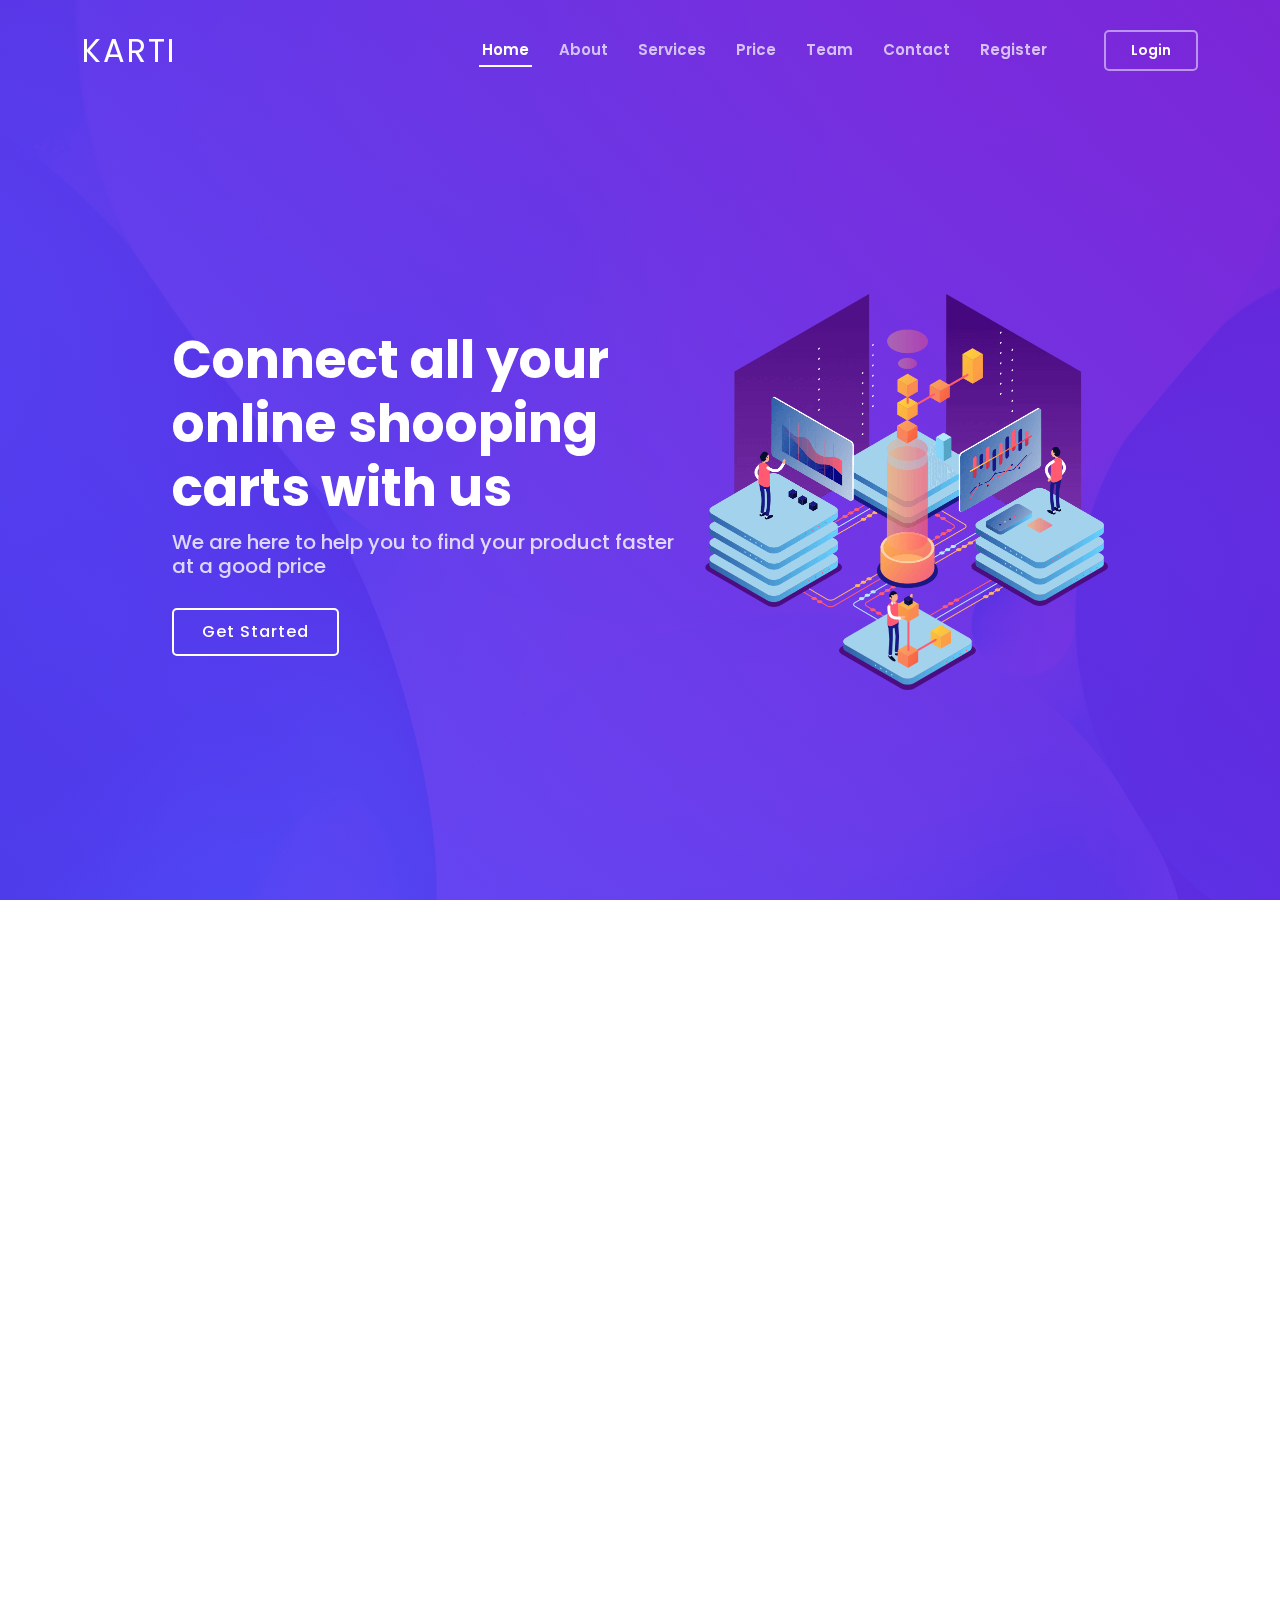
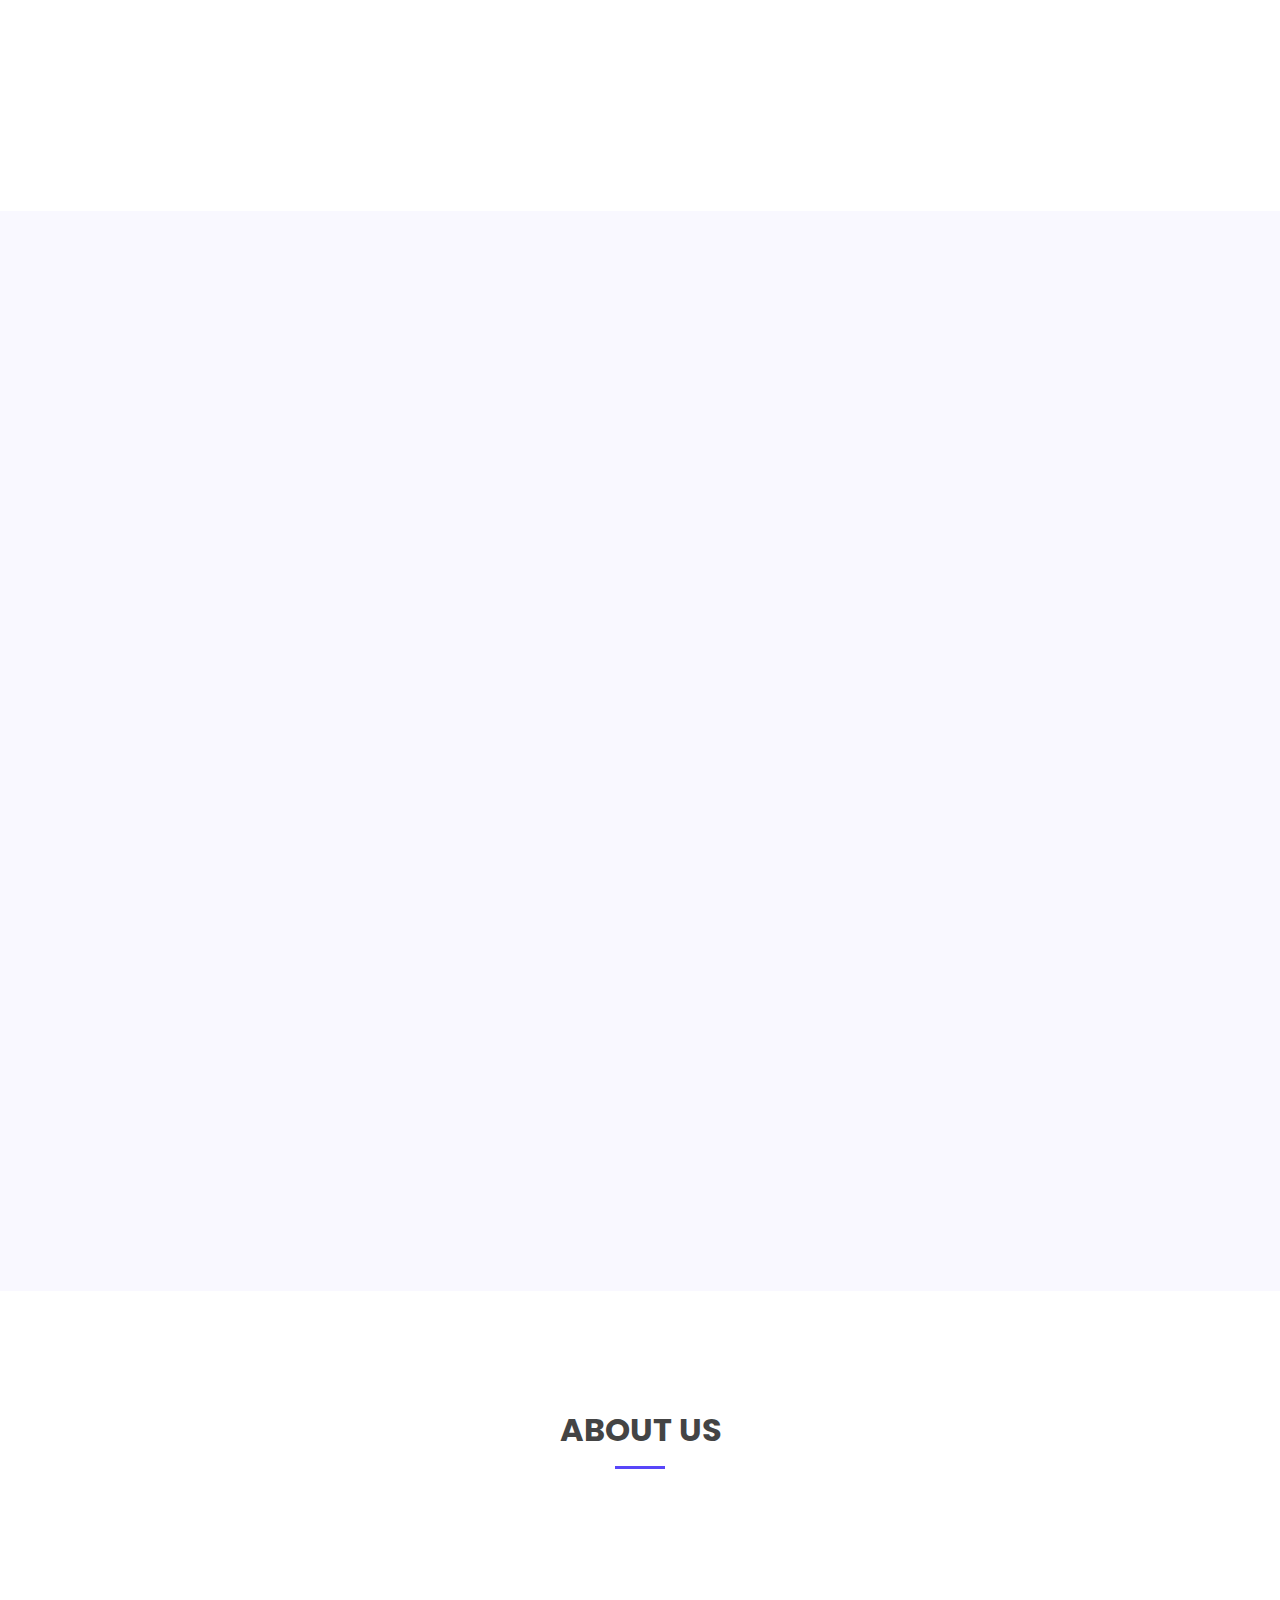
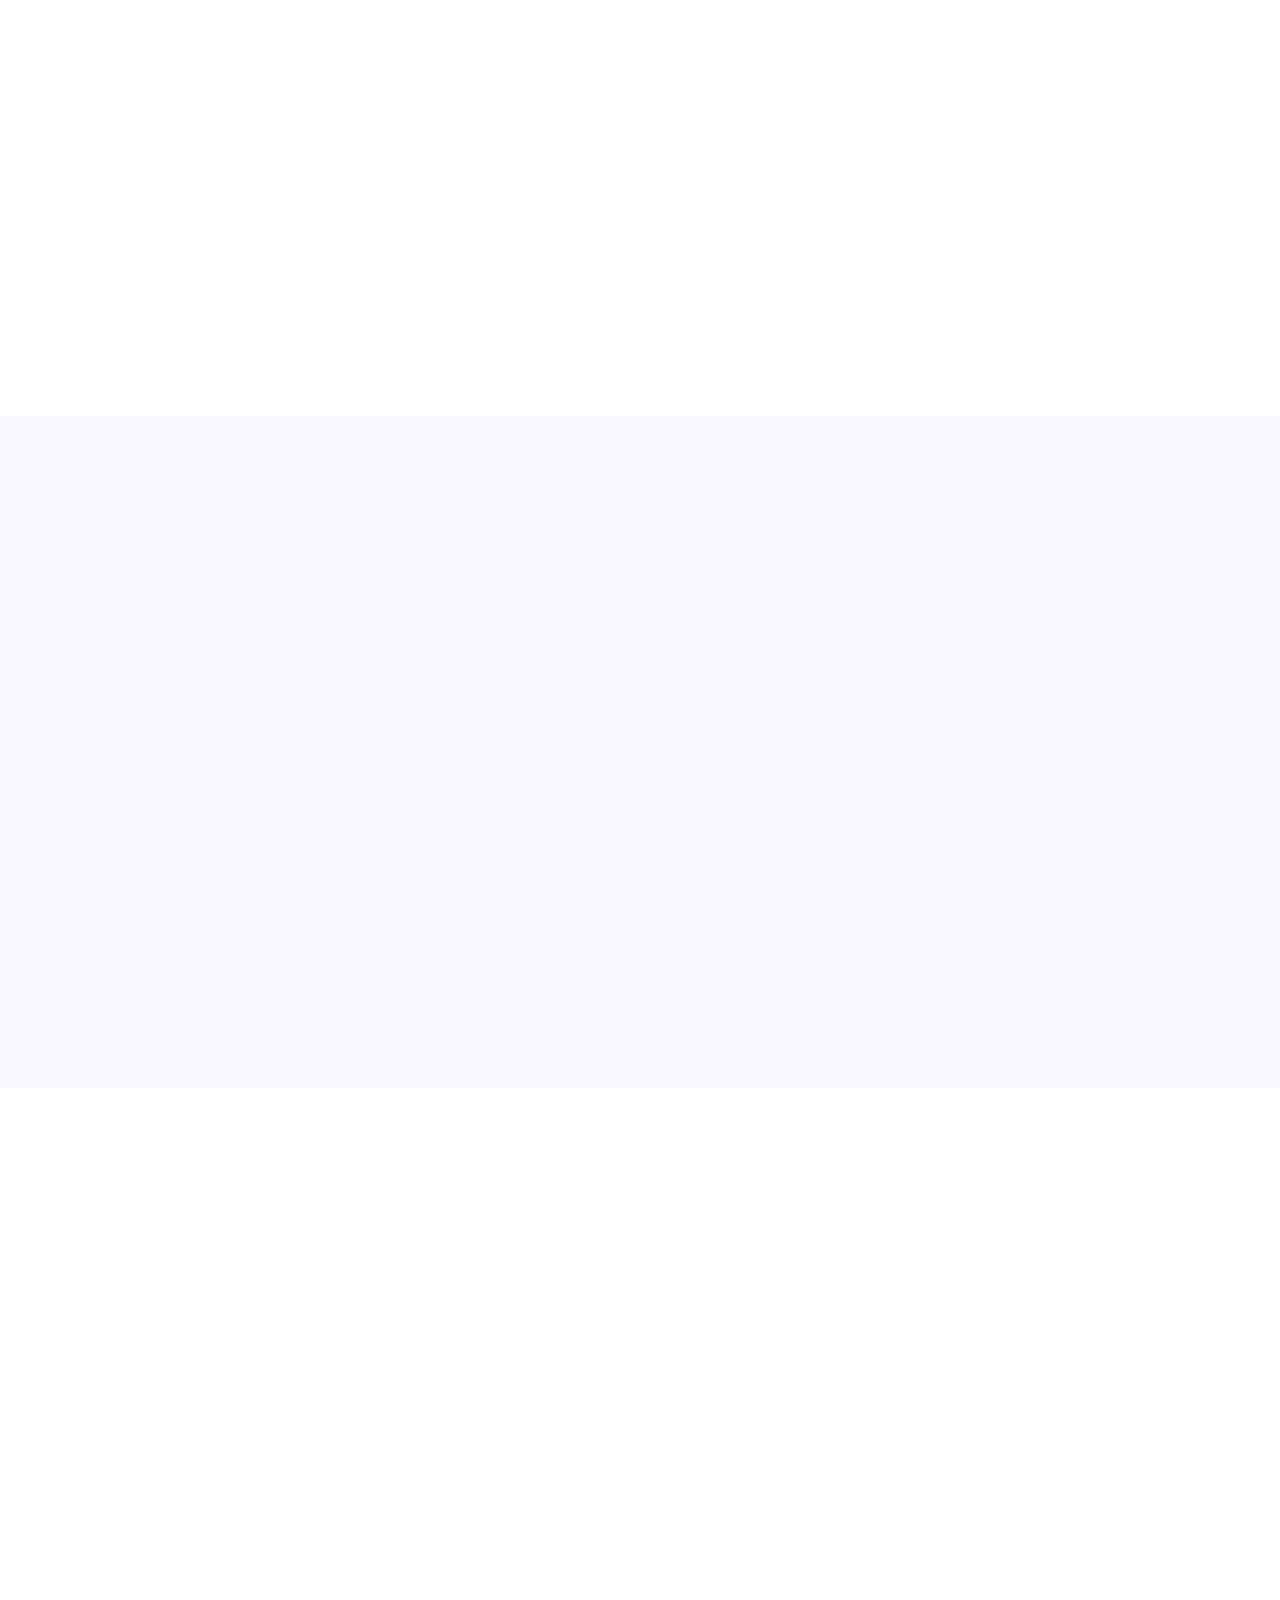
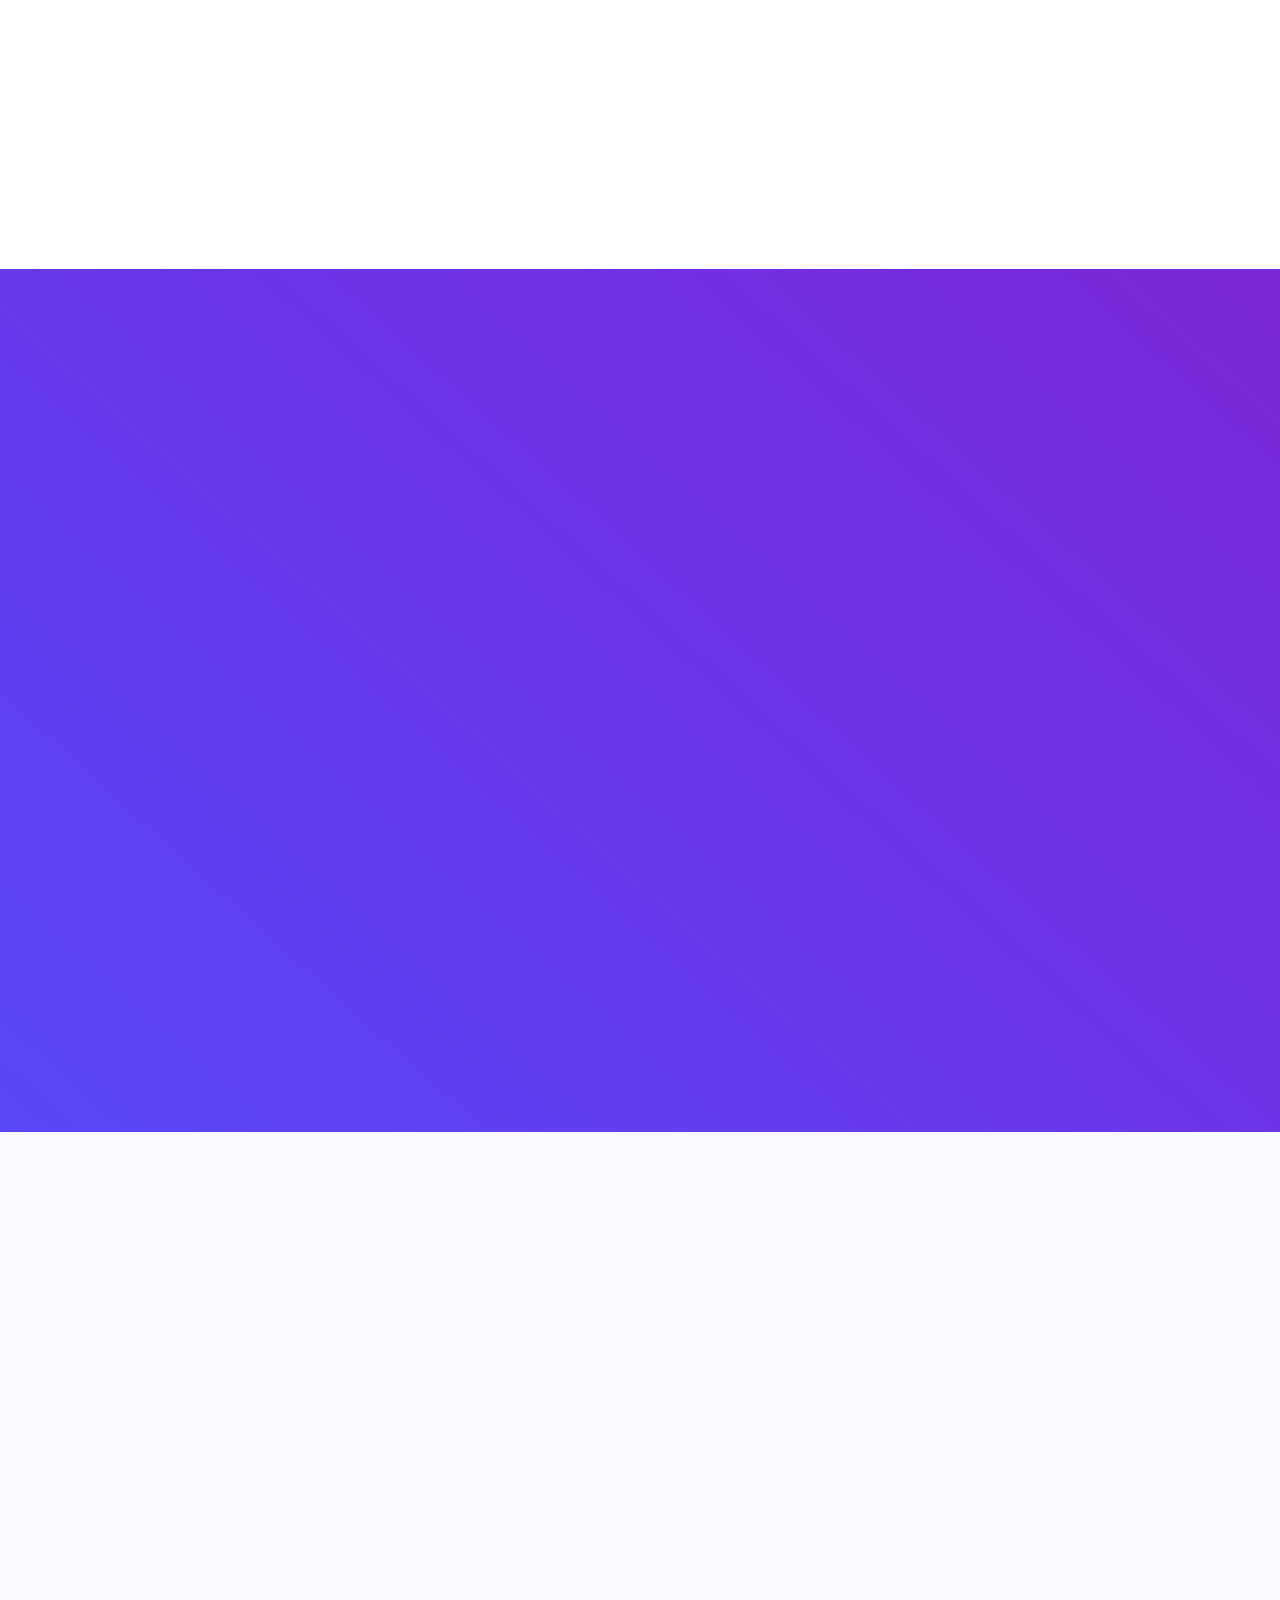
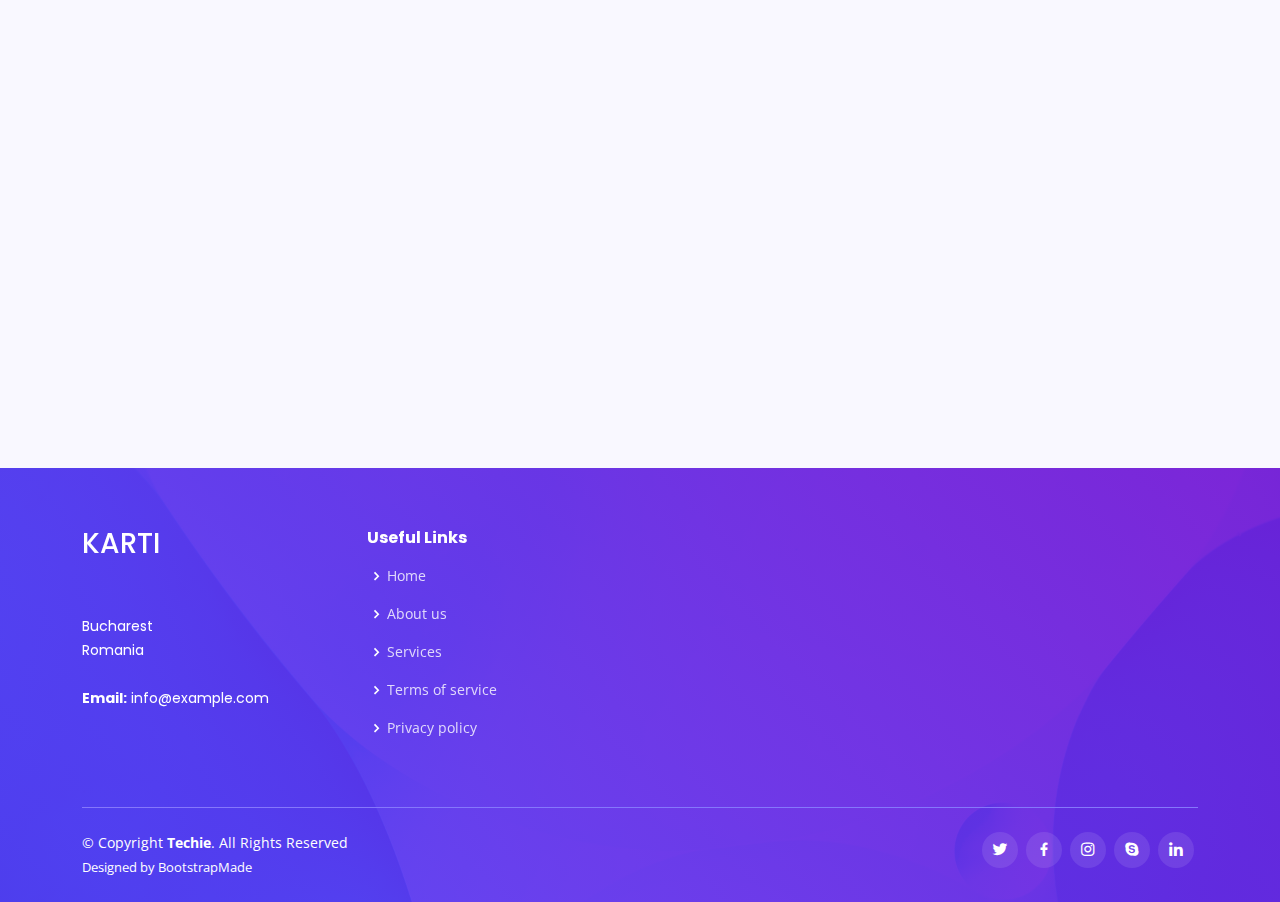
==== frontend/index.html @ e4e4ef31 "adding backend" ====
<!DOCTYPE html>
<html lang="en">

<head>
  <meta charset="utf-8">
  <meta content="width=device-width, initial-scale=1.0" name="viewport">

  <title>Techie Bootstrap Template - Index</title>
  <meta content="" name="description">
  <meta content="" name="keywords">

  <!-- Favicons -->
  <link href="assets/img/favicon.png" rel="icon">
  <link href="assets/img/apple-touch-icon.png" rel="apple-touch-icon">

  <!-- Google Fonts -->
  <link href="https://fonts.googleapis.com/css?family=Open+Sans:300,300i,400,400i,600,600i,700,700i|Roboto:300,300i,400,400i,500,500i,600,600i,700,700i|Poppins:300,300i,400,400i,500,500i,600,600i,700,700i" rel="stylesheet">
  <link rel="stylesheet" href="https://cdn.jsdelivr.net/npm/@fortawesome/fontawesome-free@6.2.1/css/fontawesome.min.css" integrity="sha384-QYIZto+st3yW+o8+5OHfT6S482Zsvz2WfOzpFSXMF9zqeLcFV0/wlZpMtyFcZALm" crossorigin="anonymous">
  <!-- Vendor CSS Files -->
  <link href="assets/vendor/aos/aos.css" rel="stylesheet">
  <link href="assets/vendor/bootstrap/css/bootstrap.min.css" rel="stylesheet">
  <link href="assets/vendor/bootstrap-icons/bootstrap-icons.css" rel="stylesheet">
  <link href="assets/vendor/boxicons/css/boxicons.min.css" rel="stylesheet">
  <link href="assets/vendor/glightbox/css/glightbox.min.css" rel="stylesheet">
  <link href="assets/vendor/swiper/swiper-bundle.min.css" rel="stylesheet">


  <!-- Template Main CSS File -->
  <link href="assets/css/style.css" rel="stylesheet">
  <link href="assets/css/index.css" rel="stylesheet"> 
</head>

<body>

  <!-- ======= Header ======= -->
  <header id="header" class="fixed-top ">
    <div class="container d-flex align-items-center justify-content-between">
      <h1 class="logo"><a href="index.html">Karti</a></h1>
      <!-- Uncomment below if you prefer to use an image logo -->
      <!-- <a href="index.html" class="logo"><img src="assets/img/logo.png" alt="" class="img-fluid"></a>-->

      <nav id="navbar" class="navbar">
        <ul>
          <li><a class="nav-link scrollto active" href="#hero">Home</a></li>
          <li><a class="nav-link scrollto" href="#about">About</a></li>
          <li><a class="nav-link scrollto" href="#services">Services</a></li>
          <li><a class="nav-link scrollto " href="#pricing">Price</a></li>
          <li><a class="nav-link scrollto" href="#teaming">Team</a></li>
          <li><a class="nav-link scrollto" href="#contact">Contact</a></li>
          <li><a class="nav-link scrollto" href="register.html">Register</a></li>
          <li><a class="getstarted scrollto" href="login.html">Login</a></li>
        </ul>
        <i class="bi bi-list mobile-nav-toggle"></i>
      </nav><!-- .navbar -->

    </div>
  </header><!-- End Header -->

  <!-- ======= Hero Section ======= -->
  <section id="hero" class="d-flex align-items-center">

    <div class="container-fluid" data-aos="fade-up">
      <div class="row justify-content-center">
        <div class="col-xl-5 col-lg-6 pt-3 pt-lg-0 order-2 order-lg-1 d-flex flex-column justify-content-center">
          <h1>Connect all your online shooping carts with us</h1>
          <h2>We are here to help you to find your product faster at a good price </h2>
          <div><a href="register.html" class="btn-get-started scrollto">Get Started</a></div>
        </div>
        <div class="col-xl-4 col-lg-6 order-1 order-lg-2 hero-img" data-aos="zoom-in" data-aos-delay="150">
          <img src="assets/img/hero-img.png" class="img-fluid animated" alt="">
        </div>
      </div>
    </div>

  </section><!-- End Hero -->

  <main id="main">


  <!-- ======= Features Section ======= -->
  <section id="features" class="features">
    <div class="container" data-aos="fade-up">

      <div class="section-title">
        <h2>Features</h2>
        <p>Magnam dolores commodi suscipit. Necessitatibus eius consequatur ex aliquid fuga eum quidem. Sit sint consectetur velit. Quisquam quos quisquam cupiditate. Et nemo qui impedit suscipit alias ea. Quia fugiat sit in iste officiis commodi quidem hic quas.</p>
      </div>

      <div class="row">
        <div class="col-lg-6 order-2 order-lg-1 d-flex flex-column align-items-lg-center">
          <div class="icon-box mt-5 mt-lg-0" data-aos="fade-up" data-aos-delay="100">
            <i class="bx bx-receipt"></i>
            <h4>Est labore ad</h4>
            <p>Consequuntur sunt aut quasi enim aliquam quae harum pariatur laboris nisi ut aliquip</p>
          </div>
          <div class="icon-box mt-5" data-aos="fade-up" data-aos-delay="200">
            <i class="bx bx-cube-alt"></i>
            <h4>Harum esse qui</h4>
            <p>Excepteur sint occaecat cupidatat non proident, sunt in culpa qui officia deserunt</p>
          </div>
          <div class="icon-box mt-5" data-aos="fade-up" data-aos-delay="300">
            <i class="bx bx-images"></i>
            <h4>Aut occaecati</h4>
            <p>Aut suscipit aut cum nemo deleniti aut omnis. Doloribus ut maiores omnis facere</p>
          </div>
          <div class="icon-box mt-5" data-aos="fade-up" data-aos-delay="400">
            <i class="bx bx-shield"></i>
            <h4>Beatae veritatis</h4>
            <p>Expedita veritatis consequuntur nihil tempore laudantium vitae denat pacta</p>
          </div>
        </div>
        <div class="image col-lg-6 order-1 order-lg-2 " data-aos="zoom-in" data-aos-delay="100">
          <img src="assets/img/features.svg" alt="" class="img-fluid">
        </div>
      </div>

    </div>
  </section><!-- End Features Section -->


    <!-- ======= Services Section ======= -->
    <section id="services" class="services section-bg">
      <div class="container" data-aos="fade-up">

        <div class="section-title">
          <h2>Services</h2>
          <p>Magnam dolores commodi suscipit. Necessitatibus eius consequatur ex aliquid fuga eum quidem. Sit sint consectetur velit. Quisquam quos quisquam cupiditate. Et nemo qui impedit suscipit alias ea. Quia fugiat sit in iste officiis commodi quidem hic quas.</p>
        </div>

        <div class="row gy-4">
          <div class="col-lg-4 col-md-6 d-flex align-items-stretch" data-aos="zoom-in" data-aos-delay="100">
            <div class="icon-box iconbox-blue">
              <div class="icon">
                <svg width="100" height="100" viewBox="0 0 600 600" xmlns="http://www.w3.org/2000/svg">
                  <path stroke="none" stroke-width="0" fill="#f5f5f5" d="M300,521.0016835830174C376.1290562159157,517.8887921683347,466.0731472004068,529.7835943286574,510.70327084640275,468.03025145048787C554.3714126377745,407.6079735673963,508.03601936045806,328.9844924480964,491.2728898941984,256.3432110539036C474.5976632858925,184.082847569629,479.9380746630129,96.60480741107993,416.23090153303,58.64404602377083C348.86323505073057,18.502131276798302,261.93793281208167,40.57373210992963,193.5410806939664,78.93577620505333C130.42746243093433,114.334589627462,98.30271207620316,179.96522072025542,76.75703585869454,249.04625023123273C51.97151888228291,328.5150500222984,13.704378332031375,421.85034740162234,66.52175969318436,486.19268352777647C119.04800174914682,550.1803526380478,217.28368757567262,524.383925680826,300,521.0016835830174"></path>
                </svg>
                <i class="bx bxl-dribbble"></i>
              </div>
              <h4><a href="">Lorem Ipsum</a></h4>
              <p>Voluptatum deleniti atque corrupti quos dolores et quas molestias excepturi</p>
            </div>
          </div>

          <div class="col-lg-4 col-md-6 d-flex align-items-stretch" data-aos="zoom-in" data-aos-delay="200">
            <div class="icon-box iconbox-orange ">
              <div class="icon">
                <svg width="100" height="100" viewBox="0 0 600 600" xmlns="http://www.w3.org/2000/svg">
                  <path stroke="none" stroke-width="0" fill="#f5f5f5" d="M300,582.0697525312426C382.5290701553225,586.8405444964366,449.9789794690241,525.3245884688669,502.5850820975895,461.55621195738473C556.606425686781,396.0723002908107,615.8543463187945,314.28637112970534,586.6730223649479,234.56875336149918C558.9533121215079,158.8439757836574,454.9685369536778,164.00468322053177,381.49747125262974,130.76875717737553C312.15926192815925,99.40240125094834,248.97055460311594,18.661163978235184,179.8680185752513,50.54337015887873C110.5421016452524,82.52863877960104,119.82277516462835,180.83849132639028,109.12597500060166,256.43424936330496C100.08760227029461,320.3096726198365,92.17705696193138,384.0621239912766,124.79988738764834,439.7174275375508C164.83382741302287,508.01625554203684,220.96474134820875,577.5009287672846,300,582.0697525312426"></path>
                </svg>
                <i class="bx bx-file"></i>
              </div>
              <h4><a href="">Sed Perspiciatis</a></h4>
              <p>Duis aute irure dolor in reprehenderit in voluptate velit esse cillum dolore</p>
            </div>
          </div>

          <div class="col-lg-4 col-md-6 d-flex align-items-stretch" data-aos="zoom-in" data-aos-delay="300">
            <div class="icon-box iconbox-pink">
              <div class="icon">
                <svg width="100" height="100" viewBox="0 0 600 600" xmlns="http://www.w3.org/2000/svg">
                  <path stroke="none" stroke-width="0" fill="#f5f5f5" d="M300,541.5067337569781C382.14930387511276,545.0595476570109,479.8736841581634,548.3450877840088,526.4010558755058,480.5488172755941C571.5218469581645,414.80211281144784,517.5187510058486,332.0715597781072,496.52539010469104,255.14436215662573C477.37192572678356,184.95920475031193,473.57363656557914,105.61284051026155,413.0603344069578,65.22779650032875C343.27470386102294,18.654635553484475,251.2091493199835,5.337323636656869,175.0934190732945,40.62881213300186C97.87086631185822,76.43348514350839,51.98124368387456,156.15599469081315,36.44837278890362,239.84606092416172C21.716077023791087,319.22268207091537,43.775223500013084,401.1760424656574,96.891909868211,461.97329694683043C147.22146801428983,519.5804099606455,223.5754009179313,538.201503339737,300,541.5067337569781"></path>
                </svg>
                <i class="bx bx-tachometer"></i>
              </div>
              <h4><a href="">Magni Dolores</a></h4>
              <p>Excepteur sint occaecat cupidatat non proident, sunt in culpa qui officia</p>
            </div>
          </div>

          <div class="col-lg-4 col-md-6 d-flex align-items-stretch" data-aos="zoom-in" data-aos-delay="100">
            <div class="icon-box iconbox-yellow">
              <div class="icon">
                <svg width="100" height="100" viewBox="0 0 600 600" xmlns="http://www.w3.org/2000/svg">
                  <path stroke="none" stroke-width="0" fill="#f5f5f5" d="M300,503.46388370962813C374.79870501325706,506.71871716319447,464.8034551963731,527.1746412648533,510.4981551193396,467.86667711651364C555.9287308511215,408.9015244558933,512.6030010748507,327.5744911775523,490.211057578863,256.5855673507754C471.097692560561,195.9906835881958,447.69079081568157,138.11976852964426,395.19560036434837,102.3242989838813C329.3053358748298,57.3949838291264,248.02791733380457,8.279543830951368,175.87071277845988,42.242879143198664C103.41431057327972,76.34704239035025,93.79494320519305,170.9812938413882,81.28167332365135,250.07896920659033C70.17666984294237,320.27484674793965,64.84698225790005,396.69656628748305,111.28512138212992,450.4950937839243C156.20124167950087,502.5303643271138,231.32542653798444,500.4755392045468,300,503.46388370962813"></path>
                </svg>
                <i class="bx bx-layer"></i>
              </div>
              <h4><a href="">Nemo Enim</a></h4>
              <p>At vero eos et accusamus et iusto odio dignissimos ducimus qui blanditiis</p>
            </div>
          </div>

          <div class="col-lg-4 col-md-6 d-flex align-items-stretch" data-aos="zoom-in" data-aos-delay="200">
            <div class="icon-box iconbox-red">
              <div class="icon">
                <svg width="100" height="100" viewBox="0 0 600 600" xmlns="http://www.w3.org/2000/svg">
                  <path stroke="none" stroke-width="0" fill="#f5f5f5" d="M300,532.3542879108572C369.38199826031484,532.3153073249985,429.10787420159085,491.63046689027357,474.5244479745417,439.17860296908856C522.8885846962883,383.3225815378663,569.1668002868075,314.3205725914397,550.7432151929288,242.7694973846089C532.6665558377875,172.5657663291529,456.2379748765914,142.6223662098291,390.3689995646985,112.34683881706744C326.66090330228417,83.06452184765237,258.84405631176094,53.51806209861945,193.32584062364296,78.48882559362697C121.61183558270385,105.82097193414197,62.805066853699245,167.19869350419734,48.57481801355237,242.6138429142374C34.843463184063346,315.3850353017275,76.69343916112496,383.4422959591041,125.22947124332185,439.3748458443577C170.7312796277747,491.8107796887764,230.57421082200815,532.3932930995766,300,532.3542879108572"></path>
                </svg>
                <i class="bx bx-slideshow"></i>
              </div>
              <h4><a href="">Dele Cardo</a></h4>
              <p>Quis consequatur saepe eligendi voluptatem consequatur dolor consequuntur</p>
            </div>
          </div>

          <div class="col-lg-4 col-md-6 d-flex align-items-stretch" data-aos="zoom-in" data-aos-delay="300">
            <div class="icon-box iconbox-teal">
              <div class="icon">
                <svg width="100" height="100" viewBox="0 0 600 600" xmlns="http://www.w3.org/2000/svg">
                  <path stroke="none" stroke-width="0" fill="#f5f5f5" d="M300,566.797414625762C385.7384707136149,576.1784315230908,478.7894351017131,552.8928747891023,531.9192734346935,484.94944893311C584.6109503024035,417.5663521118492,582.489472248146,322.67544863468447,553.9536738515405,242.03673114598146C529.1557734026468,171.96086150256528,465.24506316201064,127.66468636344209,395.9583748389544,100.7403814666027C334.2173773831606,76.7482773500951,269.4350130405921,84.62216499799875,207.1952322260088,107.2889140133804C132.92018162631612,134.33871894543012,41.79353780512637,160.00259165414826,22.644507872594943,236.69541883565114C3.319112789854554,314.0945973066697,72.72355303640163,379.243833228382,124.04198916343866,440.3218312028393C172.9286146004772,498.5055451809895,224.45579914871206,558.5317968840102,300,566.797414625762"></path>
                </svg>
                <i class="bx bx-arch"></i>
              </div>
              <h4><a href="">Divera Don</a></h4>
              <p>Modi nostrum vel laborum. Porro fugit error sit minus sapiente sit aspernatur</p>
            </div>
          </div>

        </div>

      </div>
    </section><!-- End Services Section -->

  

    <!-- ======= About Section ======= -->
    <section id="about" class="about">
      <div class="container">
        <div class="section-title">
          <h2>About us</h2>
        </div>
        <div class="row">
          <div class="col-lg-6 order-1 order-lg-2" data-aos="zoom-in" data-aos-delay="150">
            <img src="assets/img/about.jpg" class="img-fluid" alt="">
          </div>
          <div class="col-lg-6 pt-4 pt-lg-0 order-2 order-lg-1 content" data-aos="fade-right">
            <h3>Voluptatem dignissimos provident quasi corporis</h3>
            <p class="fst-italic">
              Lorem ipsum dolor sit amet, consectetur adipiscing elit, sed do eiusmod tempor incididunt ut labore et dolore
              magna aliqua.
            </p>
            <ul>
              <li><i class="bi bi-check-circle"></i> Ullamco laboris nisi ut aliquip ex ea commodo consequat.</li>
              <li><i class="bi bi-check-circle"></i> Duis aute irure dolor in reprehenderit in voluptate velit.</li>
              <li><i class="bi bi-check-circle"></i> Ullamco laboris nisi ut aliquip ex ea commodo consequat. Duis aute irure dolor in reprehenderit in voluptate trideta storacalaperda mastiro dolore eu fugiat nulla pariatur.</li>
            </ul>
            <a href="#" class="read-more">Read More <i class="bi bi-long-arrow-right"></i></a>
          </div>
        </div>

      </div>
    </section><!-- End About Section -->


    <!-- ======= Testimonials Section ======= -->
    <section id="teaming" class="testimonials section-bg">
      <div class="container" data-aos="fade-up">

        <div class="section-title">
          <h2>Team</h2>
        </div>

        <div class="testimonials-slider swiper" data-aos="fade-up" data-aos-delay="100">
          <div class="swiper-wrapper">

           
   
        
          
          <div class="swiper-slide ">
            <div class="testimonial-item">
            <div class="card card-cart-website  shadow-sm">
                <div class="text-center">
                    <div class="img-hover-zoom img-hover-zoom--colorize-card-cart-website">
                        <img class="shadow" src="https://source.unsplash.com/rDEOVtE7vOs/600x600"
                            alt="Another Image zoom-on-hover effect">
                    </div>
                </div>
                <div class="card-body">
                    <div class="clearfix mb-3"></div>
                    <div class="my-2 text-center">
                        <h1>Mia Wallace</h1>
                    </div>
                    <div class="mb-3">
                        <h2 class="text-uppercase text-center role">Senior Frontend Developer</h2>
                    </div>
                    <div class="box box-card-cart-website">
                        <div>
                            <ul class="list-inline">
                                <li class="list-inline-item"><i class="fab fab-card-cart-website fa-github"></i></li>
                                <li class="list-inline-item"><i class="fab fab-card-cart-website fa-linkedin-in"></i></li>
                                <li class="list-inline-item"><i class="fab fab-card-cart-website fa-instagram"></i></li>
                                <li class="list-inline-item"><i class="fab fab-card-cart-website fa-twitter"></i></li>
                            </ul>

                        </div>
                    </div>
                </div>
            </div>
          </div>
        </div>

        <div class="swiper-slide ">
          <div class="testimonial-item">
          <div class="card card-cart-website shadow-sm">
              <div class="text-center">
                  <div class="img-hover-zoom img-hover-zoom--colorize-card-cart-website">
                      <img class="shadow" src="https://source.unsplash.com/rDEOVtE7vOs/600x600"
                          alt="Another Image zoom-on-hover effect">
                  </div>
              </div>
              <div class="card-body">
                  <div class="clearfix mb-3"></div>
                  <div class="my-2 text-center">
                      <h1 class="h1-card-cart-website">Mia Wallace</h1>
                  </div>
                  <div class="mb-3">
                      <h2 class="text-uppercase text-center role">Senior Frontend Developerrr</h2>
                  </div>
                  <div class="box box-card-cart-website">
                      <div>
                          <ul class="list-inline">
                              <li class="list-inline-item"><i class="fab fa-github"></i></li>
                              <li class="list-inline-item"><i class="fab fa-linkedin-in"></i></li>
                              <li class="list-inline-item"><i class="fab fa-instagram"></i></li>
                              <li class="list-inline-item"><i class="fab fa-twitter"></i></li>
                          </ul>

                      </div>
                  </div>
              </div>
          </div>
        </div>
      </div>


        <div class="swiper-slide">
          <div class="card card-cart-website h-100 shadow-sm">
              <div class="text-center">
                  <div class="img-hover-zoom img-hover-zoom--colorize-card-cart-website">
                      <img class="shadow" src="https://source.unsplash.com/rDEOVtE7vOs/600x600"
                          alt="Another Image zoom-on-hover effect">
                  </div>
              </div>
              <div class="card-body">
                  <div class="clearfix mb-3"></div>
                  <div class="my-2 text-center">
                      <h1>Mia Wallace</h1>
                  </div>
                  <div class="mb-3">
                      <h2 class="text-uppercase text-center role">dev</h2>
                  </div>
                  <div class="box">
                      <div>
                          <ul class="list-inline">
                              <li class="list-inline-item"><i class="fab fa-github"></i></li>
                              <li class="list-inline-item"><i class="fab fa-linkedin-in"></i></li>
                              <li class="list-inline-item"><i class="fab fa-instagram"></i></li>
                              <li class="list-inline-item"><i class="fab fa-twitter"></i></li>
                          </ul>

                      </div>
                  </div>
              </div>
          </div>
      </div>
    </div>
          <div class="swiper-pagination"></div>
        </div>

      </div>
    </section><!-- End Testimonials Section -->

    

    <!-- ======= Pricing Section ======= -->
    <section id="pricing" class="pricing section-bg">
      <div class="container" data-aos="fade-up">

        <div class="section-title">
          <h2>Pricing</h2>
          <p>Magnam dolores commodi suscipit. Necessitatibus eius consequatur ex aliquid fuga eum quidem. Sit sint consectetur velit. Quisquam quos quisquam cupiditate. Et nemo qui impedit suscipit alias ea. Quia fugiat sit in iste officiis commodi quidem hic quas.</p>
        </div>

        <div class="row">

          <div class="col-lg-4 col-md-6" data-aos="fade-up" data-aos-delay="100">
            <div class="box">
              <h3>Free</h3>
              <h4><sup>$</sup>0<span> / month</span></h4>
              <ul>
                <li>Aida dere</li>
                <li>Nec feugiat nisl</li>
                <li>Nulla at volutpat dola</li>
                <li class="na">Pharetra massa</li>
                <li class="na">Massa ultricies mi</li>
              </ul>
              <div class="btn-wrap">
                <a href="#" class="btn-buy">Buy Now</a>
              </div>
            </div>
          </div>

          <div class="col-lg-4 col-md-6 mt-4 mt-md-0" data-aos="fade-up" data-aos-delay="200">
            <div class="box featured">
              <h3>Premium</h3>
              <h4><sup>$</sup>5<span> / month</span></h4>
              <ul>
                <li>Aida dere</li>
                <li>Nec feugiat nisl</li>
                <li>Nulla at volutpat dola</li>
                <li>Pharetra massa</li>
                <li class="na">Massa ultricies mi</li>
              </ul>
              <div class="btn-wrap">
                <a href="#" class="btn-buy">Buy Now</a>
              </div>
            </div>
          </div>

          <div class="col-lg-4 col-md-6 mt-4 mt-lg-0" data-aos="fade-up" data-aos-delay="300">
            <div class="box">
              <h3>Ultimate</h3>
              <h4><sup>$</sup>10<span> / month</span></h4>
              <ul>
                <li>Aida dere</li>
                <li>Nec feugiat nisl</li>
                <li>Nulla at volutpat dola</li>
                <li>Pharetra massa</li>
                <li>Massa ultricies mi</li>
              </ul>
              <div class="btn-wrap">
                <a href="#" class="btn-buy">Buy Now</a>
              </div>
            </div>
          </div>


        </div>

      </div>
    </section><!-- End Pricing Section -->

    <!-- ======= Frequently Asked Questions Section ======= -->
    <section id="faq" class="faq">
      <div class="container" data-aos="fade-up">

        <div class="section-title">
          <h2>Frequently Asked Questions</h2>
        </div>

        <div class="faq-list">
          <ul>
            <li data-aos="fade-up" data-aos="fade-up" data-aos-delay="100">
              <i class="bx bx-help-circle icon-help"></i> <a data-bs-toggle="collapse" class="collapse" data-bs-target="#faq-list-1">Non consectetur a erat nam at lectus urna duis? <i class="bx bx-chevron-down icon-show"></i><i class="bx bx-chevron-up icon-close"></i></a>
              <div id="faq-list-1" class="collapse show" data-bs-parent=".faq-list">
                <p>
                  Feugiat pretium nibh ipsum consequat. Tempus iaculis urna id volutpat lacus laoreet non curabitur gravida. Venenatis lectus magna fringilla urna porttitor rhoncus dolor purus non.
                </p>
              </div>
            </li>

            <li data-aos="fade-up" data-aos-delay="200">
              <i class="bx bx-help-circle icon-help"></i> <a data-bs-toggle="collapse" data-bs-target="#faq-list-2" class="collapsed">Feugiat scelerisque varius morbi enim nunc? <i class="bx bx-chevron-down icon-show"></i><i class="bx bx-chevron-up icon-close"></i></a>
              <div id="faq-list-2" class="collapse" data-bs-parent=".faq-list">
                <p>
                  Dolor sit amet consectetur adipiscing elit pellentesque habitant morbi. Id interdum velit laoreet id donec ultrices. Fringilla phasellus faucibus scelerisque eleifend donec pretium. Est pellentesque elit ullamcorper dignissim. Mauris ultrices eros in cursus turpis massa tincidunt dui.
                </p>
              </div>
            </li>

            <li data-aos="fade-up" data-aos-delay="300">
              <i class="bx bx-help-circle icon-help"></i> <a data-bs-toggle="collapse" data-bs-target="#faq-list-3" class="collapsed">Dolor sit amet consectetur adipiscing elit? <i class="bx bx-chevron-down icon-show"></i><i class="bx bx-chevron-up icon-close"></i></a>
              <div id="faq-list-3" class="collapse" data-bs-parent=".faq-list">
                <p>
                  Eleifend mi in nulla posuere sollicitudin aliquam ultrices sagittis orci. Faucibus pulvinar elementum integer enim. Sem nulla pharetra diam sit amet nisl suscipit. Rutrum tellus pellentesque eu tincidunt. Lectus urna duis convallis convallis tellus. Urna molestie at elementum eu facilisis sed odio morbi quis
                </p>
              </div>
            </li>

            <li data-aos="fade-up" data-aos-delay="400">
              <i class="bx bx-help-circle icon-help"></i> <a data-bs-toggle="collapse" data-bs-target="#faq-list-4" class="collapsed">Tempus quam pellentesque nec nam aliquam sem et tortor consequat? <i class="bx bx-chevron-down icon-show"></i><i class="bx bx-chevron-up icon-close"></i></a>
              <div id="faq-list-4" class="collapse" data-bs-parent=".faq-list">
                <p>
                  Molestie a iaculis at erat pellentesque adipiscing commodo. Dignissim suspendisse in est ante in. Nunc vel risus commodo viverra maecenas accumsan. Sit amet nisl suscipit adipiscing bibendum est. Purus gravida quis blandit turpis cursus in.
                </p>
              </div>
            </li>

            <li data-aos="fade-up" data-aos-delay="500">
              <i class="bx bx-help-circle icon-help"></i> <a data-bs-toggle="collapse" data-bs-target="#faq-list-5" class="collapsed">Tortor vitae purus faucibus ornare. Varius vel pharetra vel turpis nunc eget lorem dolor? <i class="bx bx-chevron-down icon-show"></i><i class="bx bx-chevron-up icon-close"></i></a>
              <div id="faq-list-5" class="collapse" data-bs-parent=".faq-list">
                <p>
                  Laoreet sit amet cursus sit amet dictum sit amet justo. Mauris vitae ultricies leo integer malesuada nunc vel. Tincidunt eget nullam non nisi est sit amet. Turpis nunc eget lorem dolor sed. Ut venenatis tellus in metus vulputate eu scelerisque.
                </p>
              </div>
            </li>

          </ul>
        </div>

      </div>
    </section><!-- End Frequently Asked Questions Section -->

    <!-- ======= Contact Section ======= -->
    <section id="contact" class="contact section-bg">
      <div class="container" data-aos="fade-up">

        <div class="section-title">
          <h2>Contact</h2>
          <p>Magnam dolores commodi suscipit. Necessitatibus eius consequatur ex aliquid fuga eum quidem. Sit sint consectetur velit. Quisquam quos quisquam cupiditate. Et nemo qui impedit suscipit alias ea. Quia fugiat sit in iste officiis commodi quidem hic quas.</p>
        </div>

        <div class="row">
          <div class="col-lg-6">
            <div class="info-box mb-4">
              <i class="bx bx-map"></i>
              <h3>Our Address</h3>
              <p>A108 Adam Street, New York, NY 535022</p>
            </div>
          </div>

          <div class="col-lg-3 col-md-6">
            <div class="info-box  mb-4">
              <i class="bx bx-envelope"></i>
              <h3>Email Us</h3>
              <p>contact@example.com</p>
            </div>
          </div>

          <div class="col-lg-3 col-md-6">
            <div class="info-box  mb-4">
              <i class="bx bx-phone-call"></i>
              <h3>Call Us</h3>
              <p>+1 5589 55488 55</p>
            </div>
          </div>

        </div>

        <div class="row">

          <div class="col-lg-6 ">
            <iframe class="mb-4 mb-lg-0" src="https://www.google.com/maps/embed?pb=!1m14!1m8!1m3!1d12097.433213460943!2d-74.0062269!3d40.7101282!3m2!1i1024!2i768!4f13.1!3m3!1m2!1s0x0%3A0xb89d1fe6bc499443!2sDowntown+Conference+Center!5e0!3m2!1smk!2sbg!4v1539943755621" frameborder="0" style="border:0; width: 100%; height: 384px;" allowfullscreen></iframe>
          </div>

          <div class="col-lg-6">
            <form action="forms/contact.php" method="post" role="form" class="php-email-form">
              <div class="row">
                <div class="col-md-6 form-group">
                  <input type="text" name="name" class="form-control" id="name" placeholder="Your Name" required>
                </div>
                <div class="col-md-6 form-group mt-3 mt-md-0">
                  <input type="email" class="form-control" name="email" id="email" placeholder="Your Email" required>
                </div>
              </div>
              <div class="form-group mt-3">
                <input type="text" class="form-control" name="subject" id="subject" placeholder="Subject" required>
              </div>
              <div class="form-group mt-3">
                <textarea class="form-control" name="message" rows="5" placeholder="Message" required></textarea>
              </div>
              <div class="my-3">
                <div class="loading">Loading</div>
                <div class="error-message"></div>
                <div class="sent-message">Your message has been sent. Thank you!</div>
              </div>
              <div class="text-center"><button type="submit">Send Message</button></div>
            </form>
          </div>

        </div>

      </div>
    </section><!-- End Contact Section -->

  </main><!-- End #main -->

  <!-- ======= Footer ======= -->
  <footer id="footer">

    <div class="footer-top">
      <div class="container">
        <div class="row">

          <div class="col-lg-3 col-md-6 footer-contact">
            <h3>KARTI</h3>
            <p>
               <br>
              Bucharest<br>
              Romania <br><br>
          
              <strong>Email:</strong> info@example.com<br>
            </p>
          </div>

          <div class="col-lg-2 col-md-6 footer-links">
            <h4>Useful Links</h4>
            <ul>
              <li><i class="bx bx-chevron-right"></i> <a href="#">Home</a></li>
              <li><i class="bx bx-chevron-right"></i> <a href="#">About us</a></li>
              <li><i class="bx bx-chevron-right"></i> <a href="#">Services</a></li>
              <li><i class="bx bx-chevron-right"></i> <a href="#">Terms of service</a></li>
              <li><i class="bx bx-chevron-right"></i> <a href="#">Privacy policy</a></li>
            </ul>
          </div>

         <!--
          <div class="col-lg-4 col-md-6 footer-newsletter">
            <h4>Join Our Newsletter</h4>
            <p>Tamen quem nulla quae legam multos aute sint culpa legam noster magna</p>
            <form action="" method="post">
              <input type="email" name="email"><input type="submit" value="Subscribe">
            </form>
          </div>-->

        </div>
      </div>
    </div>

    <div class="container">

      <div class="copyright-wrap d-md-flex py-4">
        <div class="me-md-auto text-center text-md-start">
          <div class="copyright">
            &copy; Copyright <strong><span>Techie</span></strong>. All Rights Reserved
          </div>
          <div class="credits">
            <!-- All the links in the footer should remain intact. -->
            <!-- You can delete the links only if you purchased the pro version. -->
            <!-- Licensing information: https://bootstrapmade.com/license/ -->
            <!-- Purchase the pro version with working PHP/AJAX contact form: https://bootstrapmade.com/techie-free-skin-bootstrap-3/ -->
            Designed by <a href="https://bootstrapmade.com/">BootstrapMade</a>
          </div>
        </div>
        <div class="social-links text-center text-md-right pt-3 pt-md-0">
          <a href="#" class="twitter"><i class="bx bxl-twitter"></i></a>
          <a href="#" class="facebook"><i class="bx bxl-facebook"></i></a>
          <a href="#" class="instagram"><i class="bx bxl-instagram"></i></a>
          <a href="#" class="google-plus"><i class="bx bxl-skype"></i></a>
          <a href="#" class="linkedin"><i class="bx bxl-linkedin"></i></a>
        </div>
      </div>

    </div>
  </footer><!-- End Footer -->

  <a href="#" class="back-to-top d-flex align-items-center justify-content-center"><i class="bi bi-arrow-up-short"></i></a>
  <div id="preloader"></div>

  <!-- Vendor JS Files -->
  <script src="assets/vendor/purecounter/purecounter_vanilla.js"></script>
  <script src="assets/vendor/aos/aos.js"></script>
  <script src="assets/vendor/bootstrap/js/bootstrap.bundle.min.js"></script>
  <script src="assets/vendor/glightbox/js/glightbox.min.js"></script>
  <script src="assets/vendor/isotope-layout/isotope.pkgd.min.js"></script>
  <script src="assets/vendor/swiper/swiper-bundle.min.js"></script>
  <script src="assets/vendor/php-email-form/validate.js"></script>

  <!-- Template Main JS File -->
  <script src="assets/js/main.js"></script>

</body>

</html>
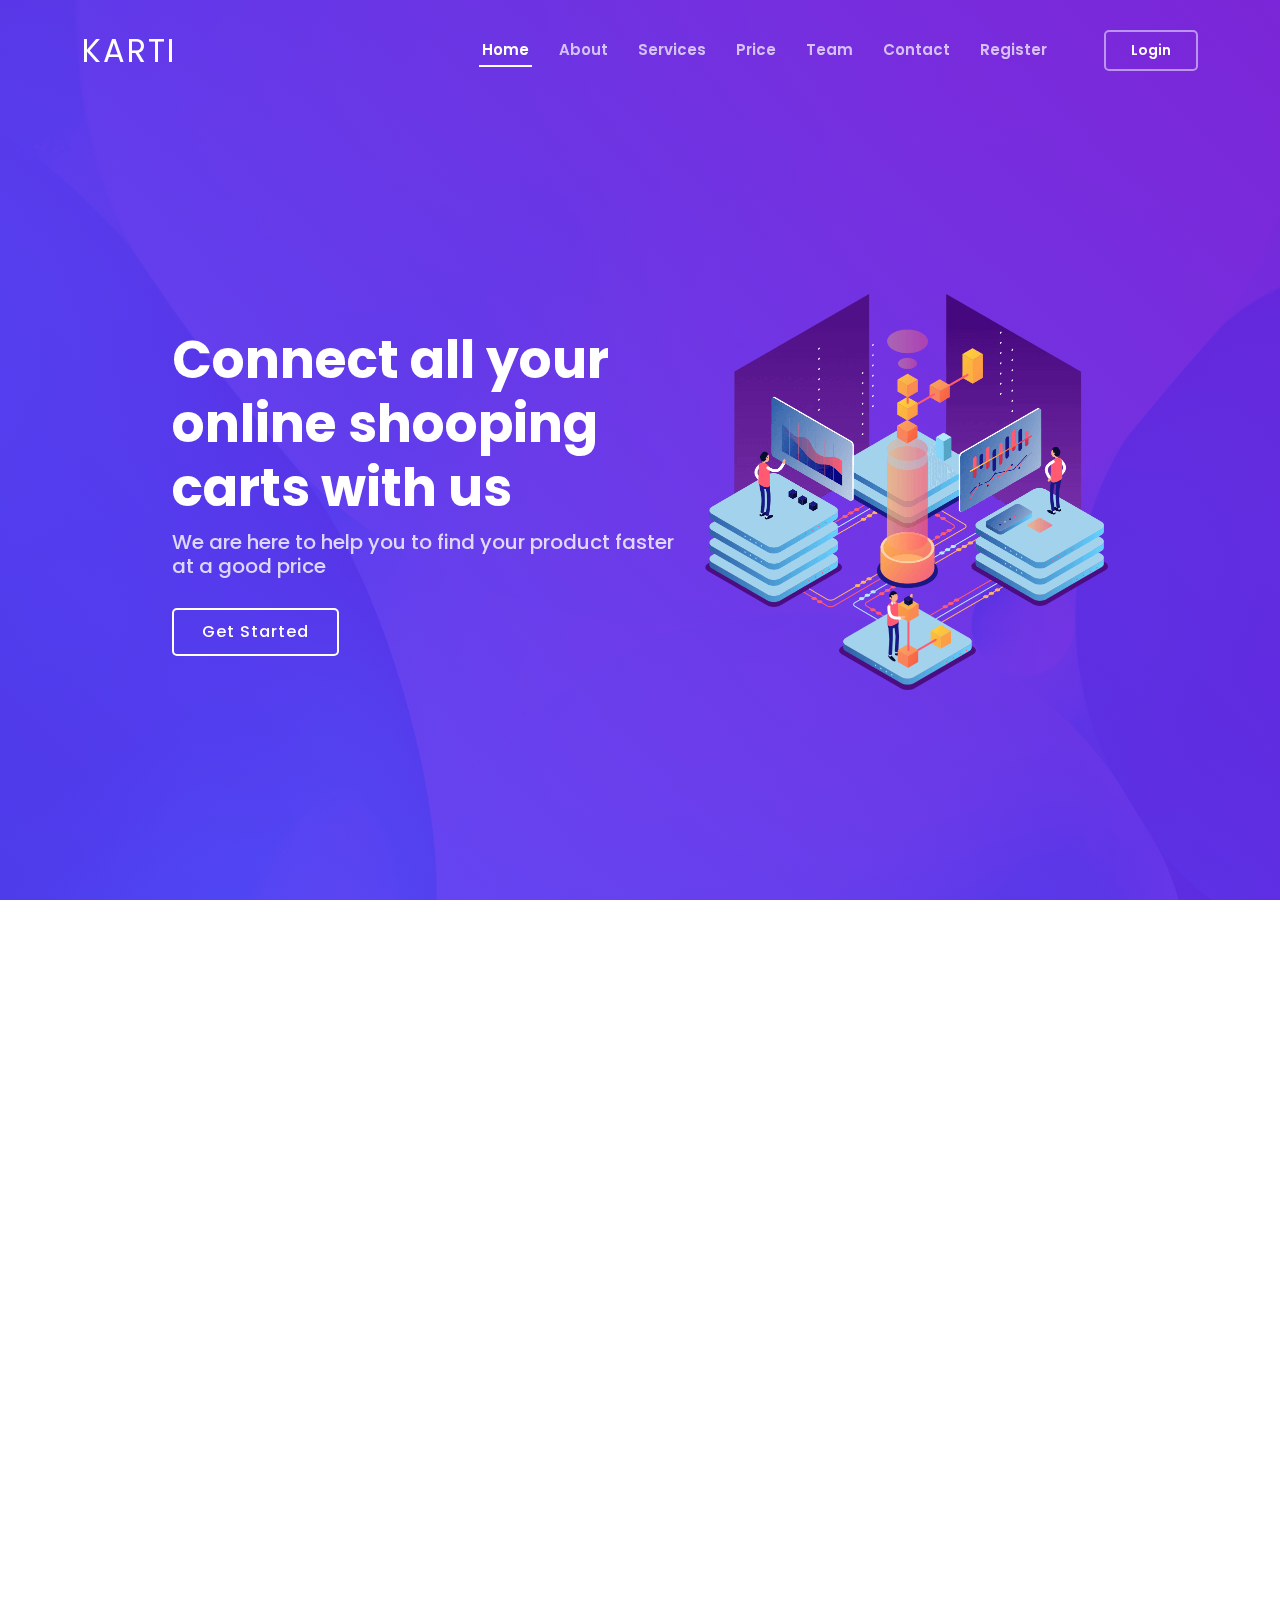
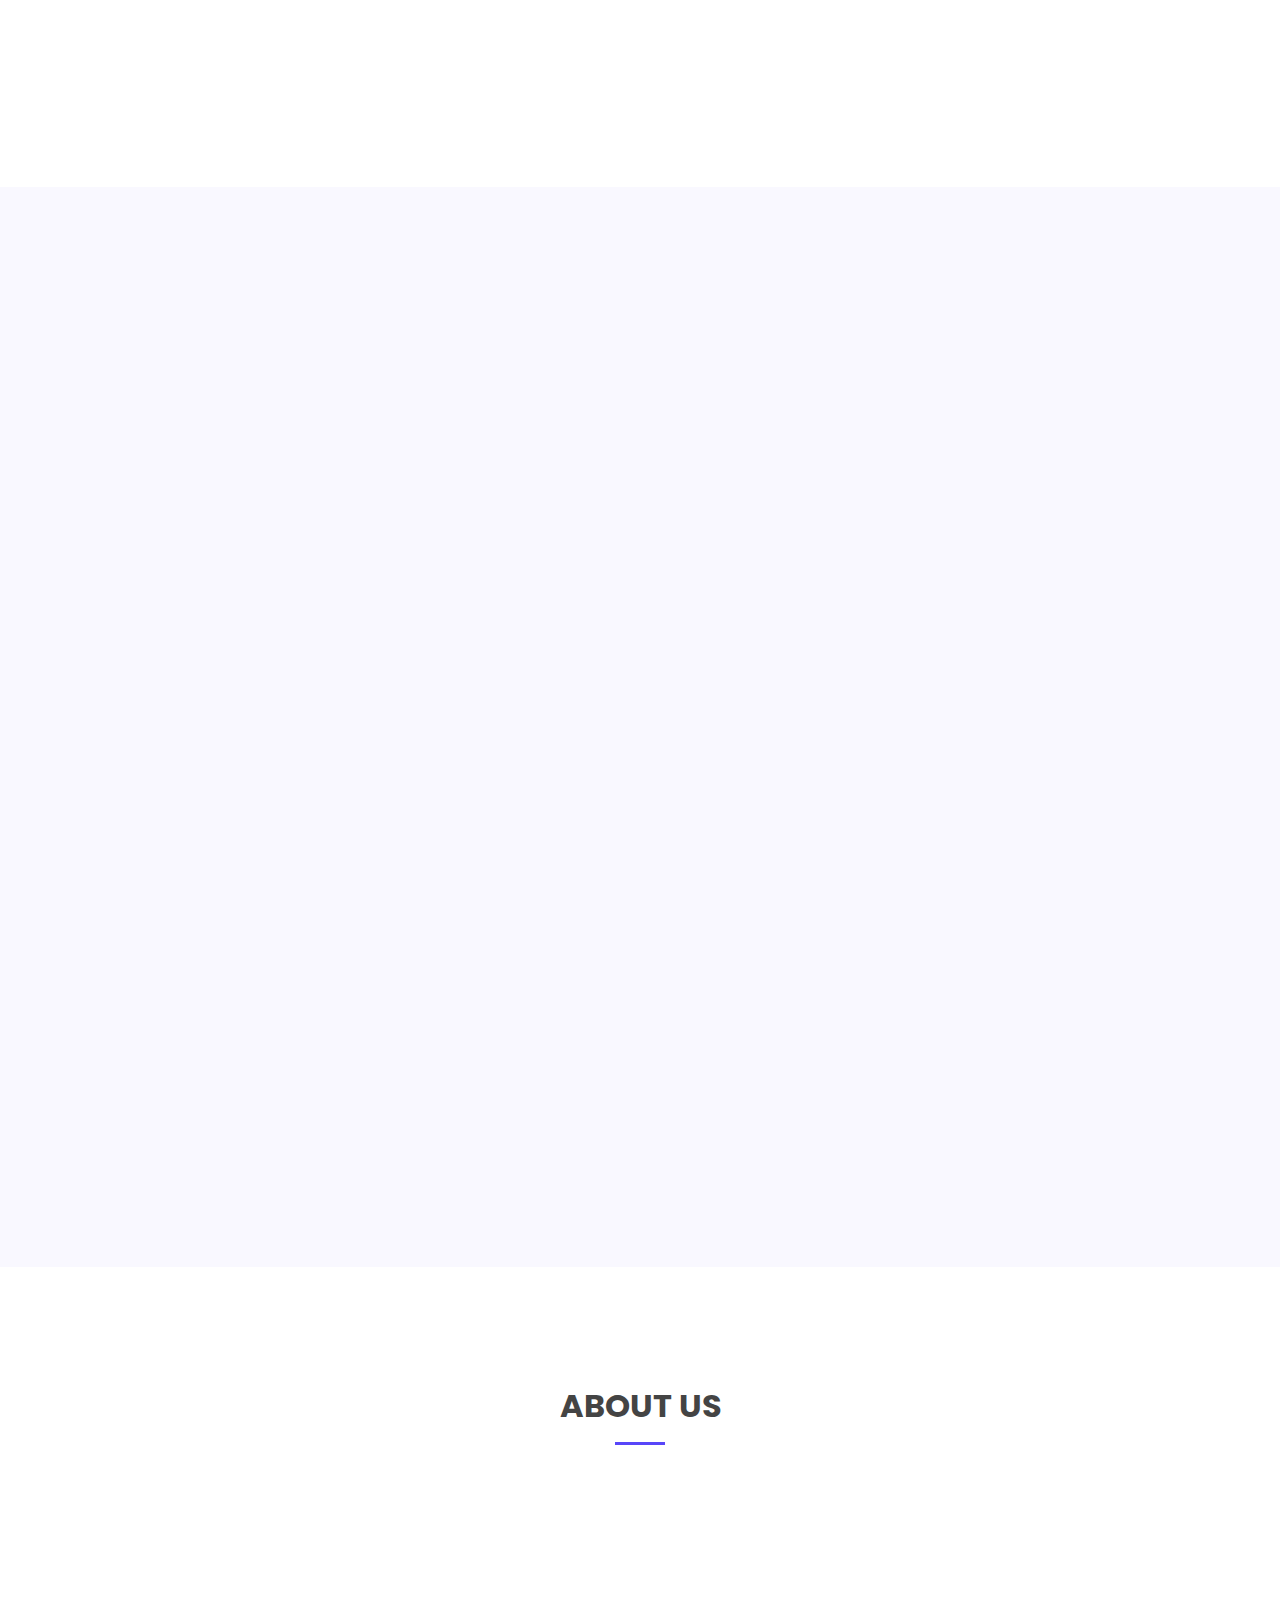
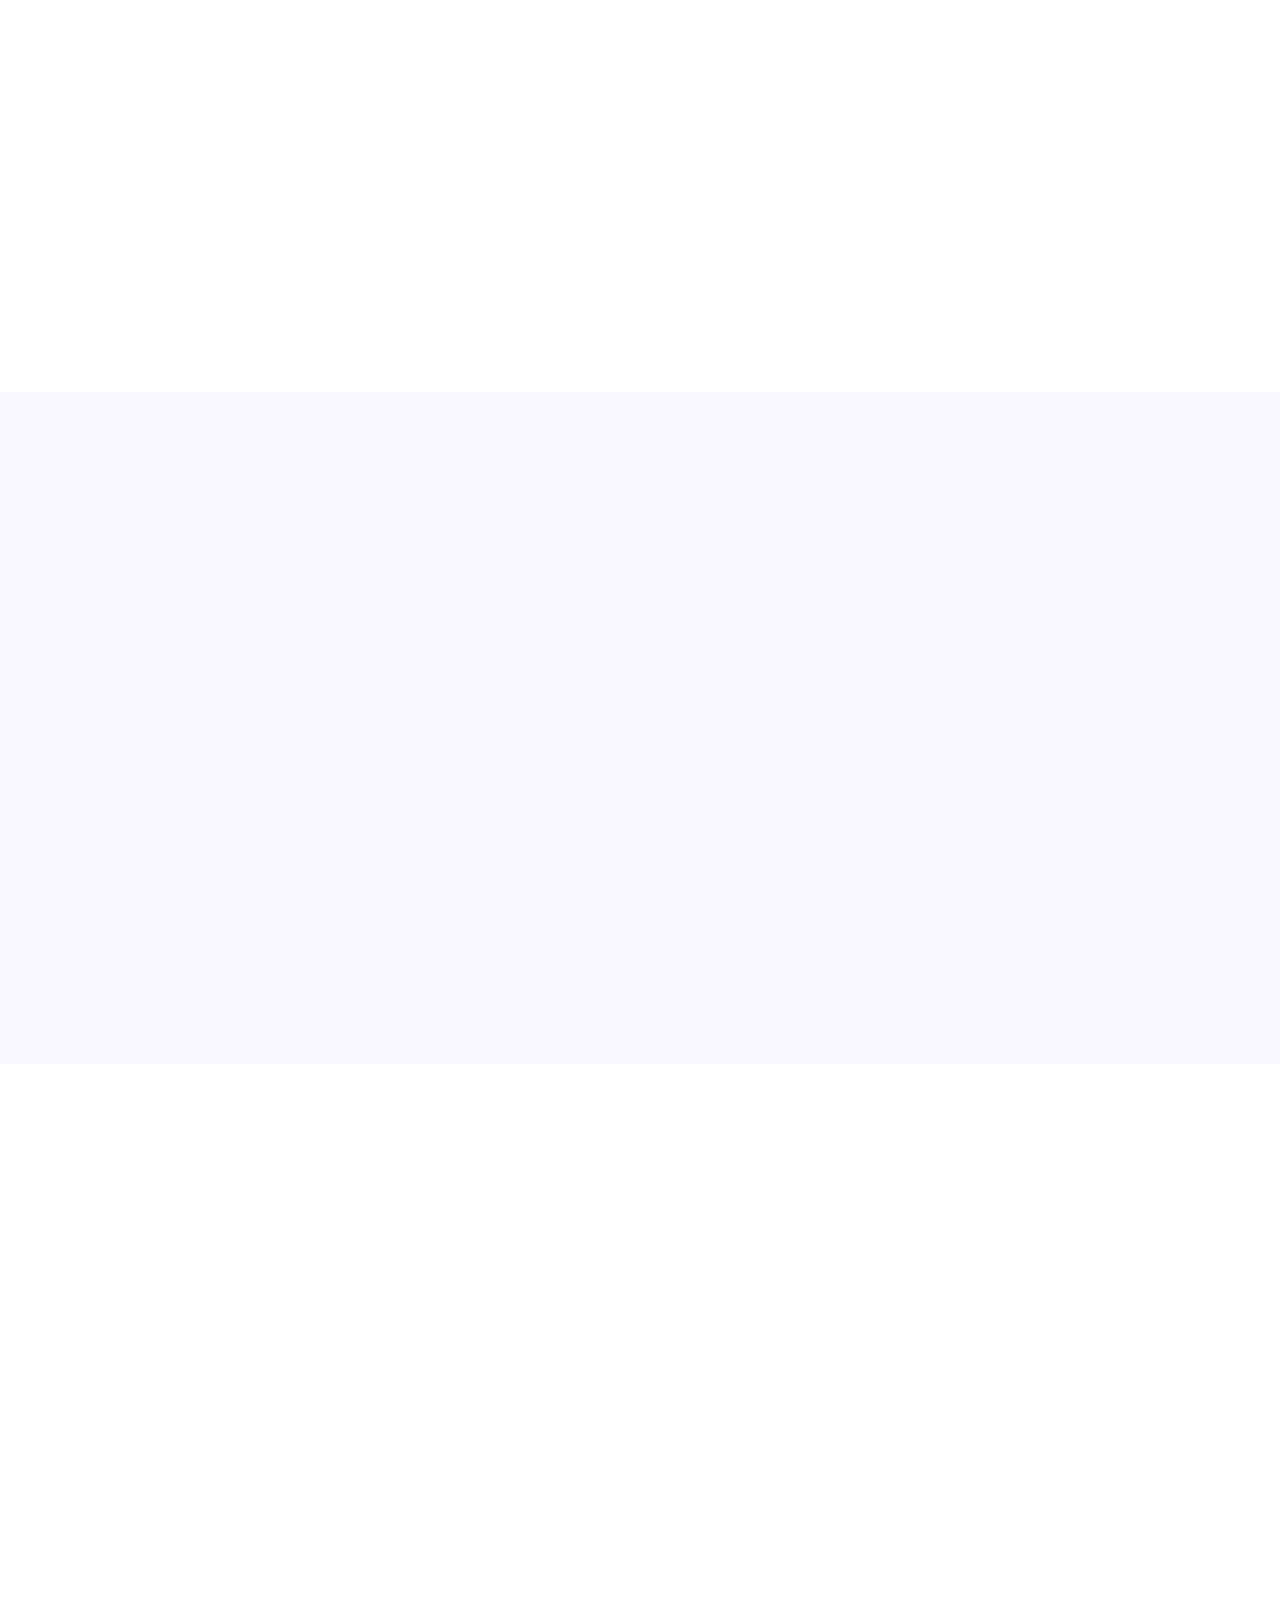
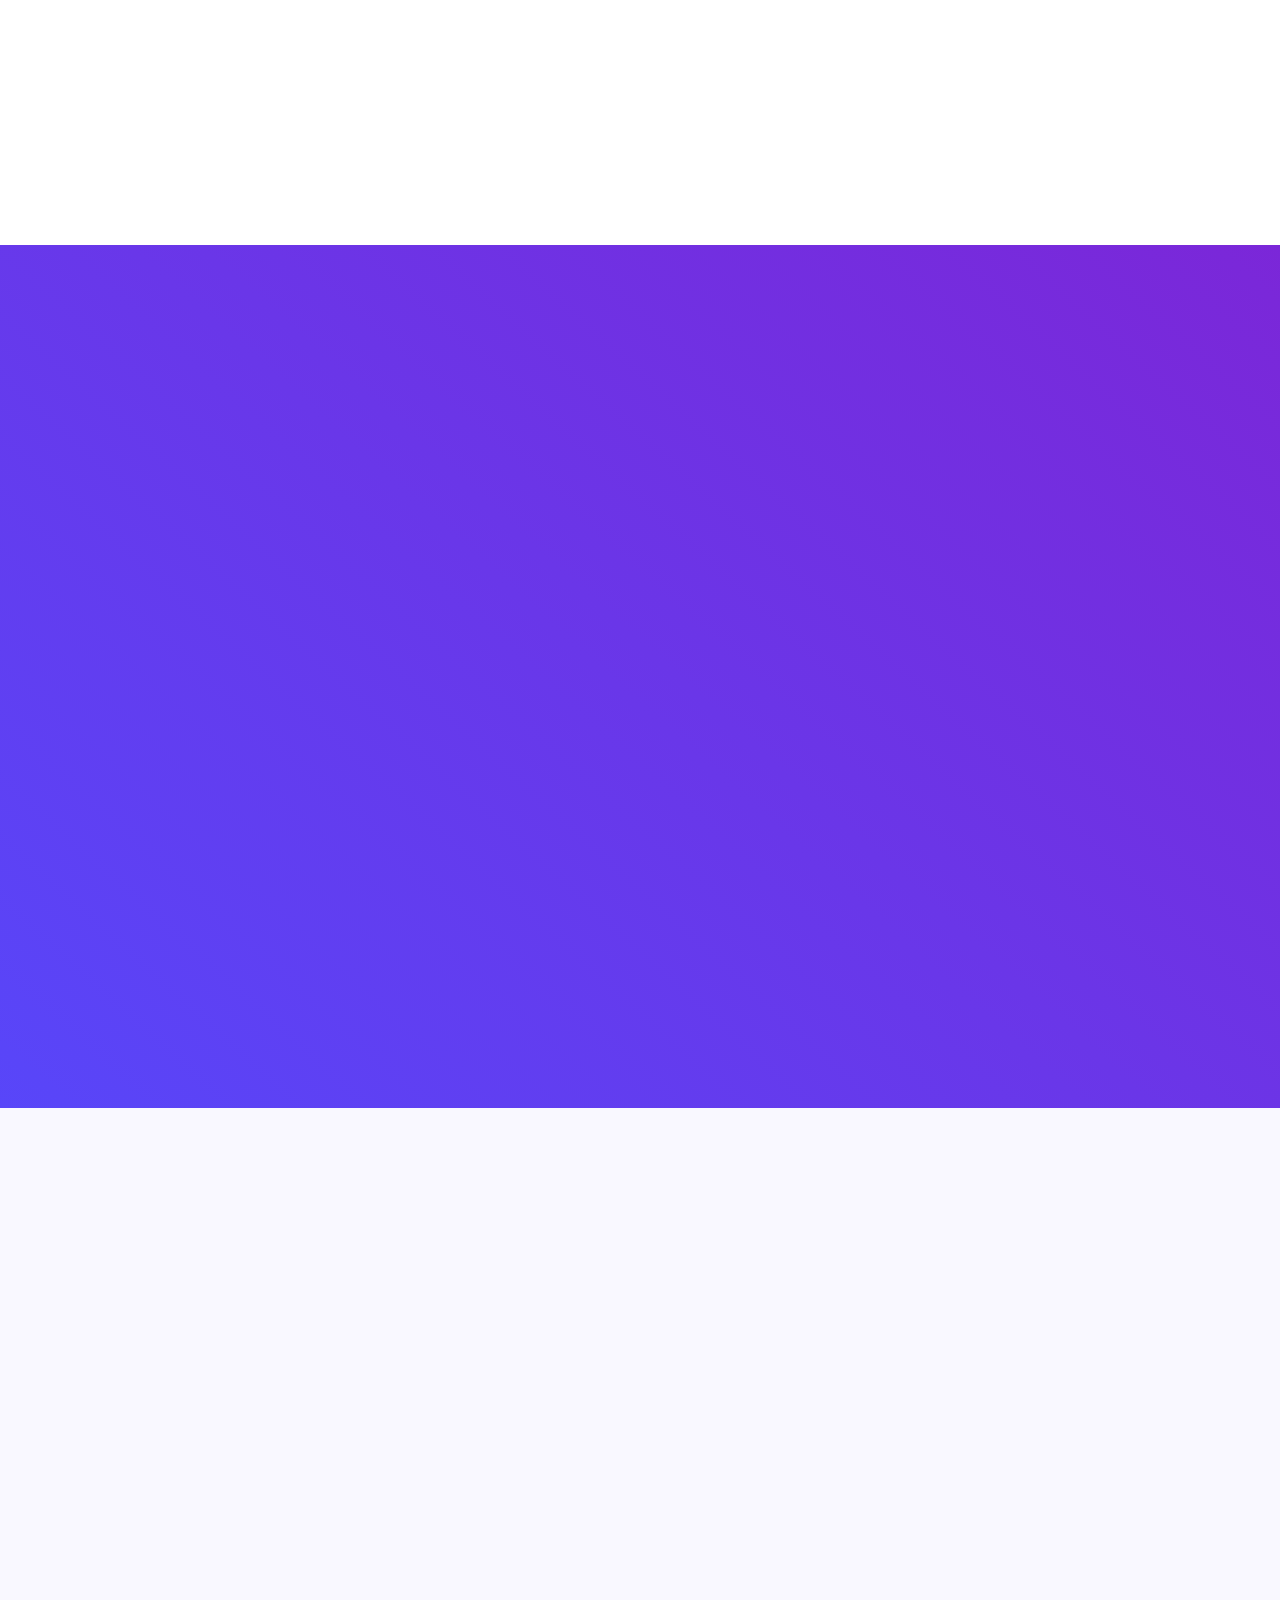
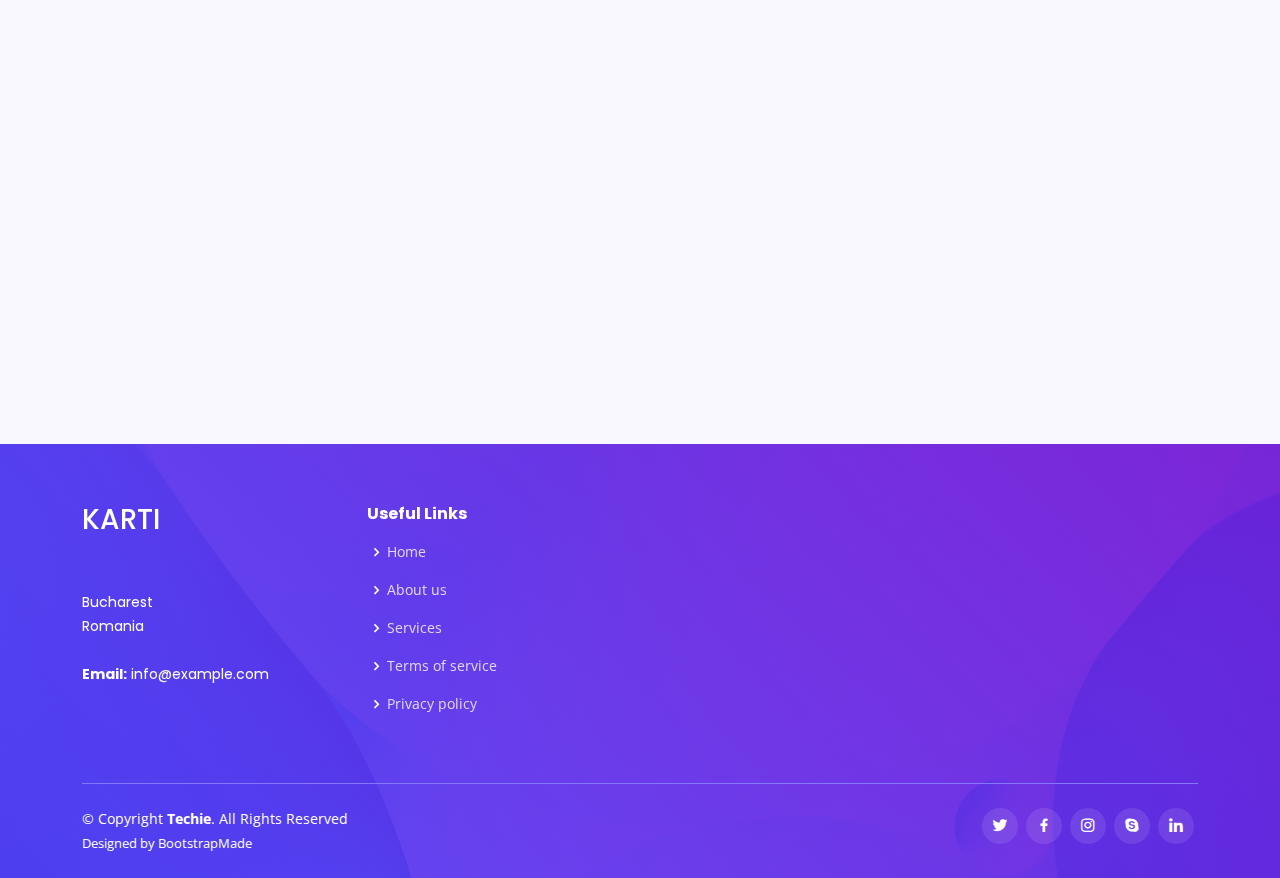
==== commit 1f3f345f: "Home page finished" ====
--- a/frontend/index.html
+++ b/frontend/index.html
@@ -83,15 +83,15 @@
 
       <div class="section-title">
         <h2>Features</h2>
-        <p>Magnam dolores commodi suscipit. Necessitatibus eius consequatur ex aliquid fuga eum quidem. Sit sint consectetur velit. Quisquam quos quisquam cupiditate. Et nemo qui impedit suscipit alias ea. Quia fugiat sit in iste officiis commodi quidem hic quas.</p>
+        <p>Karti.ai wants to make the shopping experience much more simple and smart!</p>
       </div>
 
       <div class="row">
         <div class="col-lg-6 order-2 order-lg-1 d-flex flex-column align-items-lg-center">
           <div class="icon-box mt-5 mt-lg-0" data-aos="fade-up" data-aos-delay="100">
             <i class="bx bx-receipt"></i>
-            <h4>Est labore ad</h4>
-            <p>Consequuntur sunt aut quasi enim aliquam quae harum pariatur laboris nisi ut aliquip</p>
+            <h4>Notify when the price changes!</h4>
+            <p>Once you add one item to the cart you are going to receive a notify when the price changes.</p>
           </div>
           <div class="icon-box mt-5" data-aos="fade-up" data-aos-delay="200">
             <i class="bx bx-cube-alt"></i>
--- a/frontend/assets/css/style.css
+++ b/frontend/assets/css/style.css
@@ -1646,4 +1646,44 @@
   background: rgba(255, 255, 255, 0.2);
   color: #fff;
   text-decoration: none;
+}
+
+
+
+/*
+  Shopping demo
+*/
+
+/********************* Shopping Demo-2 **********************/
+.demo{padding:45px 0}
+.add-padding {padding-top: 100px;}
+.product-grid2{font-family:'Open Sans',sans-serif;position:relative}
+.product-grid2 .product-image2{overflow:hidden;position:relative}
+.product-grid2 .product-image2 a{display:block}
+.product-grid2 .product-image2 img{width:100%;height:auto}
+.product-image2 .pic-1{opacity:1;transition:all .5s}
+.product-grid2:hover .product-image2 .pic-1{opacity:0}
+.product-image2 .pic-2{width:100%;height:100%;opacity:0;position:absolute;top:0;left:0;transition:all .5s}
+.product-grid2:hover .product-image2 .pic-2{opacity:1}
+.product-grid2 .social{padding:0;margin:0;position:absolute;bottom:50px;right:25px;z-index:1}
+.product-grid2 .social li{margin:0 0 10px;display:block;transform:translateX(100px);transition:all .5s}
+.product-grid2:hover .social li{transform:translateX(0)}
+.product-grid2:hover .social li:nth-child(2){transition-delay:.15s}
+.product-grid2:hover .social li:nth-child(3){transition-delay:.25s}
+.product-grid2 .social li a{color:#505050;background-color:#fff;font-size:17px;line-height:45px;text-align:center;height:45px;width:45px;border-radius:50%;display:block;transition:all .3s ease 0s}
+.product-grid2 .social li a:hover{color:#fff;background-color:#3498db;box-shadow:0 0 10px rgba(0,0,0,.5)}
+.product-grid2 .social li a:after,.product-grid2 .social li a:before{content:attr(data-tip);color:#fff;background-color:#000;font-size:12px;line-height:22px;border-radius:3px;padding:0 5px;white-space:nowrap;opacity:0;transform:translateX(-50%);position:absolute;left:50%;top:-30px}
+.product-grid2 .social li a:after{content:'';height:15px;width:15px;border-radius:0;transform:translateX(-50%) rotate(45deg);top:-22px;z-index:-1}
+.product-grid2 .social li a:hover:after,.product-grid2 .social li a:hover:before{opacity:1}
+.product-grid2 .add-to-cart{color:#fff;background-color:#404040;font-size:15px;text-align:center;width:100%;padding:10px 0;display:block;position:absolute;left:0;bottom:-100%;transition:all .3s}
+.product-grid2 .add-to-cart:hover{background-color:#3498db;text-decoration:none}
+.product-grid2:hover .add-to-cart{bottom:0}
+.product-grid2 .product-new-label{background-color:#3498db;color:#fff;font-size:17px;padding:5px 10px;position:absolute;right:0;top:0;transition:all .3s}
+.product-grid2:hover .product-new-label{opacity:0}
+.product-grid2 .product-content{padding:20px 10px;text-align:center}
+.product-grid2 .title{font-size:17px;margin:0 0 7px}
+.product-grid2 .title a{color:#303030}
+.product-grid2 .title a:hover{color:#3498db}
+.product-grid2 .price{color:#303030;font-size:15px}
+@media screen and (max-width:990px){.product-grid2{margin-bottom:30px}
 }